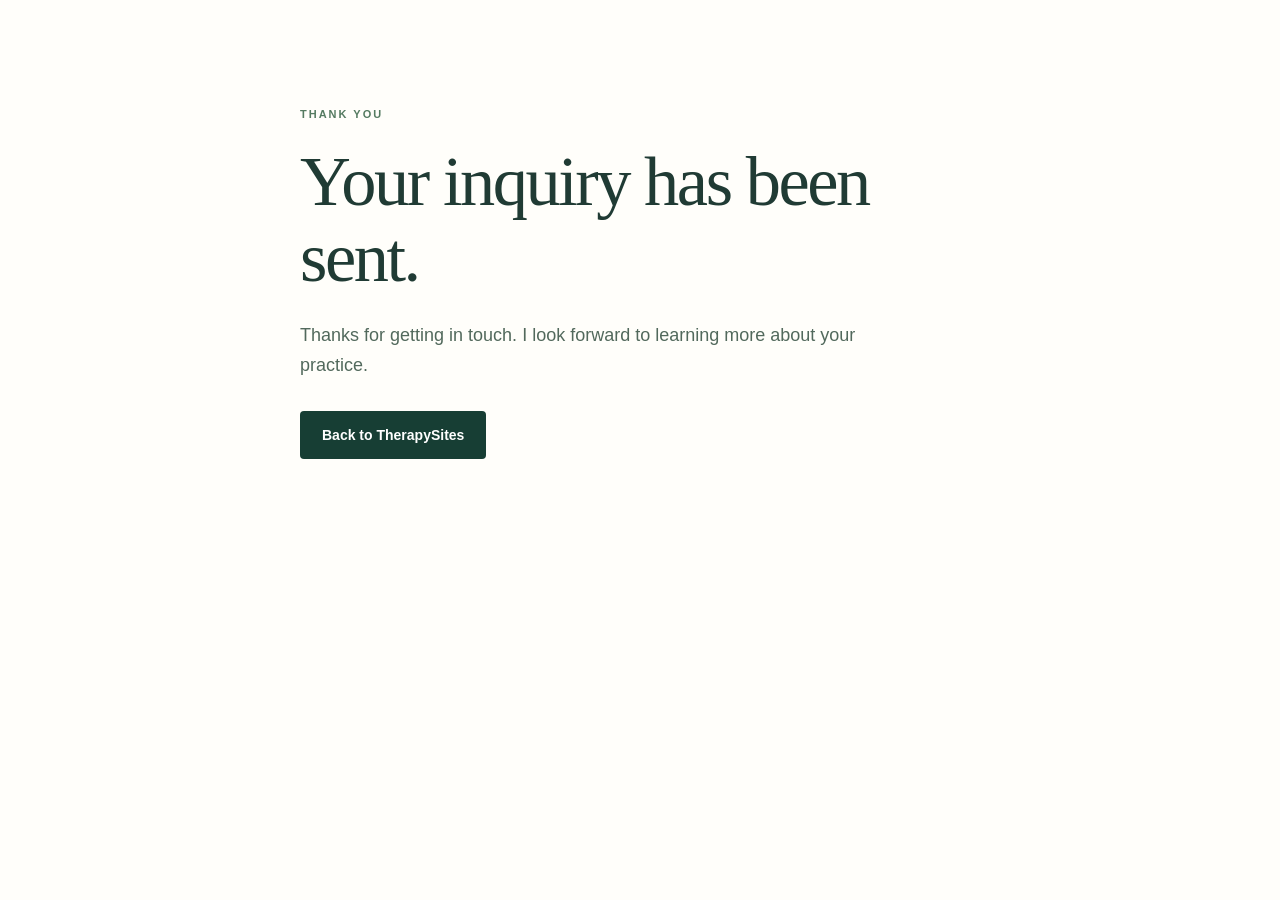
==== thanks.html @ f8072c71 "Update TherapySites homepage" ====
<!doctype html><html lang="en"><head><meta charset="utf-8"><meta name="viewport" content="width=device-width,initial-scale=1"><meta name="robots" content="noindex"><title>Thank you | TherapySites</title><link rel="icon" href="./therapy-icon.png"><link rel="stylesheet" href="./src/styles.css"></head><body><main class="section"><div class="wrap" style="max-width:680px"><p class="eyebrow">THANK YOU</p><h1>Your inquiry has been sent.</h1><p class="intro">Thanks for getting in touch. I look forward to learning more about your practice.</p><a class="button primary" href="https://therapysitesbynoah.com/">Back to TherapySites</a></div></main></body></html>
---- src/styles.css ----
:root{--forest:#173e34;--deep:#102f28;--cream:#f7f5ef;--paper:#fffefa;--ink:#203b34;--muted:#5b6d63;--line:#dce4da;--accent:#dbe7d8}*{box-sizing:border-box}html{scroll-behavior:smooth;scroll-padding-top:90px}body{margin:0;background:var(--paper);font-family:'DM Sans',sans-serif;color:var(--ink);line-height:1.65}a{color:inherit}.wrap{width:min(1160px,calc(100% - 48px));margin:auto}.header{background:#fffefa;position:sticky;top:0;z-index:5;border-bottom:1px solid #e7ebe3}.nav{height:80px;display:flex;align-items:center;justify-content:space-between;gap:24px}.brand{display:flex;align-items:center;gap:10px;text-decoration:none;font-size:22px;font-weight:700;letter-spacing:-1px;line-height:1}.brand>span>span{font-weight:400}.brand small{display:block;font-size:8px;letter-spacing:1.3px;margin-top:6px;font-weight:700}.brand-icon{background:var(--forest);color:#eef3e8;width:39px;height:39px;border-radius:11px;display:grid;place-items:center;font-size:26px}.nav nav{display:flex;gap:32px;font-size:14px;font-weight:600}.nav nav a{text-decoration:none}.nav-cta{border:1px solid #b8c8b9;padding:10px 18px;border-radius:4px;text-decoration:none;font-weight:700;font-size:13px}.nav-cta span{margin-left:18px}.hero{background:#f1f5ed}.hero-grid{display:grid;grid-template-columns:1.25fr .75fr;gap:8%;align-items:center;padding-top:80px;padding-bottom:70px}.eyebrow{font-size:11px;letter-spacing:2px;font-weight:700;color:#557b61;margin:0 0 20px}.dot{display:inline-block;width:8px;height:8px;background:#789c7e;border-radius:50%;margin-right:7px}h1,h2,.card-copy p{font-family:'DM Serif Display',Georgia,serif;font-weight:400;letter-spacing:-.035em;line-height:1.08}h1{font-size:clamp(48px,5.5vw,76px);margin:0;max-width:720px}em{font-weight:400;color:#718d71}.intro{font-size:18px;color:#52695c;max-width:580px;margin:26px 0 30px}.actions{display:flex;gap:26px;align-items:center;flex-wrap:wrap}.button{display:inline-flex;justify-content:center;align-items:center;gap:28px;border:0;text-decoration:none;padding:16px 22px;border-radius:4px;font:700 14px 'DM Sans',sans-serif;cursor:pointer}.primary{background:var(--forest);color:white}.primary:hover{background:#285849}.text-link{font-size:14px;font-weight:700;text-underline-offset:5px}.micro{font-size:12px;color:#63776b;margin-top:20px}.hero-card{background:white;padding:12px;box-shadow:0 20px 55px #264e3412;max-width:350px;justify-self:end;transform:rotate(2deg)}.portrait{background:#dee8d9;aspect-ratio:1.13;overflow:hidden}.portrait img{width:100%;height:100%;object-fit:cover;object-position:center 22%}.card-copy{padding:18px 12px 14px}.card-kicker{font-size:9px;letter-spacing:1.6px;color:#79907b;font-weight:700}.card-copy p{font-size:29px;margin:9px 0}.card-copy span{font-size:13px;color:var(--muted)}.hero-bottom{border-top:1px solid #d6e1d4;display:flex;justify-content:space-between;gap:20px;padding:20px 0;color:#718777;font-size:10px;font-weight:700;letter-spacing:1.5px}.section{padding:105px 0}.section-heading{display:flex;justify-content:space-between;gap:50px;align-items:end;margin-bottom:38px}.section-heading>p{max-width:365px;color:var(--muted);margin:0}h2{font-size:clamp(38px,4vw,55px);margin:0 0 20px}h3{font-size:19px;line-height:1.3;margin:0 0 10px}.projects{display:grid;grid-template-columns:1fr 1fr;gap:22px}.project{border:1px solid var(--line);background:white}.project-art{min-height:260px;padding:36px;display:flex;flex-direction:column;align-items:flex-start;justify-content:center}.rose{background:#eadfdc;color:#604d53}.rise{background:#dce7dd;color:#425c4d}.mock-label{font-size:9px;letter-spacing:2px;font-weight:700}.mock-name{font:40px/1.1 'DM Serif Display',Georgia,serif;margin-top:26px}.mock-name i{font-size:27px}.mock-rule{width:35px;height:1px;background:currentColor;margin:20px 0}.project-art>span{font-size:12px}.project-info{display:flex;justify-content:space-between;gap:16px;align-items:center;padding:22px}.project-info h3{font-size:17px;margin:0}.project-info p,.illustration-note{font-size:12px;color:var(--muted);margin:4px 0 0}.project-info a{font-size:12px;white-space:nowrap;font-weight:700;text-underline-offset:4px}.illustration-note{margin-top:14px}.support{background:#f4f5ef}.support-grid,.about-grid,.faq-grid,.contact-grid{display:grid;grid-template-columns:1fr 1fr;gap:12%;align-items:start}.support-grid>div:first-child>p:not(.eyebrow),.about p:not(.eyebrow),.contact-grid>div:first-child>p:not(.eyebrow){color:var(--muted);max-width:475px}.support-grid .text-link{display:inline-block;margin-top:16px}.support-list article{display:grid;grid-template-columns:42px 1fr;gap:15px;padding:22px 0;border-bottom:1px solid #d6ded3}.support-list article:first-child{padding-top:0}.support-list article>span,.steps article>span{font-size:11px;letter-spacing:1px;color:#789379;font-weight:700}.support-list p,.steps p{margin:0;color:var(--muted);font-size:15px}.steps{display:grid;grid-template-columns:repeat(3,1fr);gap:36px;border-top:1px solid var(--line)}.steps article{padding-top:24px}.steps h3{margin-top:30px}.about{background:#e9f0e6}.about-grid{align-items:center;gap:10%}.about-photo{height:390px;background:#d6e4d5;overflow:hidden}.about-photo img{width:100%;height:100%;object-fit:cover;object-position:center 25%}.about .text-link{display:inline-block;margin-top:12px}.questions details{border-bottom:1px solid var(--line);padding:19px 0}.questions details:first-child{border-top:1px solid var(--line)}summary{font-weight:700;cursor:pointer;list-style:none}summary::-webkit-details-marker{display:none}summary:after{content:'+';float:right;font-size:21px;color:#759279}details[open] summary:after{content:'−'}details p{font-size:15px;color:var(--muted)}.contact{background:var(--deep);padding:100px 0;color:#f5f7ef}.contact-grid{gap:11%}.contact .eyebrow{color:#a9c6a5}.contact h2{font-size:clamp(42px,4.5vw,60px)}.contact h2 em{color:#a8c7a7}.contact-grid>div:first-child>p:not(.eyebrow){color:#c4d4c6;font-size:17px}.contact-person{display:flex;align-items:center;gap:14px;margin:35px 0 24px;font-size:13px;color:#c1d1c5}.contact-person img{width:52px;height:52px;border-radius:50%;object-fit:cover}.contact-person strong{color:white}.direct{font-size:13px;color:#c3d3c6;line-height:2}.direct a{color:white}.form-card{background:white;color:var(--ink);padding:34px;border-radius:5px}.form-card h3{font-family:'DM Serif Display',Georgia,serif;font-size:28px;font-weight:400}.form-card>p{font-size:14px;color:var(--muted);margin:0 0 24px}.field{margin-bottom:17px}.field label{display:block;font-size:13px;font-weight:700;margin-bottom:7px}.field label span{color:#77867b;font-weight:400}.field input,.field textarea{width:100%;border:1px solid #c8d4c9;border-radius:3px;font:16px 'DM Sans',sans-serif;color:var(--ink);padding:12px;background:#fff;resize:vertical}.field input:focus,.field textarea:focus{outline:2px solid #638c6f;outline-offset:2px}.privacy-note{font-size:11px;color:#64766b;line-height:1.5}.submit{width:100%;margin-top:8px}.form-foot{text-align:center;font-size:12px;color:#718076;margin:12px 0 0}footer{background:#0d2822;color:#b4c6b7;padding:25px 0}.footer{display:flex;align-items:center;justify-content:space-between;gap:20px;font-size:12px}.footer .brand{color:white;font-size:19px}.footer .brand-icon{background:#d9e7d8;color:var(--forest);width:32px;height:32px;font-size:21px}a:focus-visible,button:focus-visible,summary:focus-visible{outline:3px solid #c09349;outline-offset:4px}@media(max-width:760px){.wrap{width:min(100% - 36px,560px)}.nav{height:70px}.nav nav{display:none}.nav-cta{padding:9px 12px}.hero-grid,.support-grid,.about-grid,.faq-grid,.contact-grid{grid-template-columns:1fr;gap:40px}.hero-grid{padding-top:60px;padding-bottom:45px}.hero-card{justify-self:center;max-width:300px;transform:rotate(1deg)}.hero-bottom{font-size:8px;gap:8px;letter-spacing:.6px}.section{padding:72px 0}.section-heading{display:block}.section-heading>p{margin-top:20px}.projects,.steps{grid-template-columns:1fr}.steps{gap:0}.steps article{padding:22px 0;border-bottom:1px solid var(--line)}.steps h3{margin-top:14px}.about-photo{height:320px}.contact{padding:75px 0}.form-card{padding:25px}.footer{align-items:flex-start;flex-direction:column}.project-art{min-height:230px}h1{font-size:49px}.intro{font-size:16px}}

.project-screenshot{display:block;aspect-ratio:1.8;overflow:hidden;background:#082d5d}.project-screenshot img{display:block;width:100%;height:100%;object-fit:cover;object-position:top center}
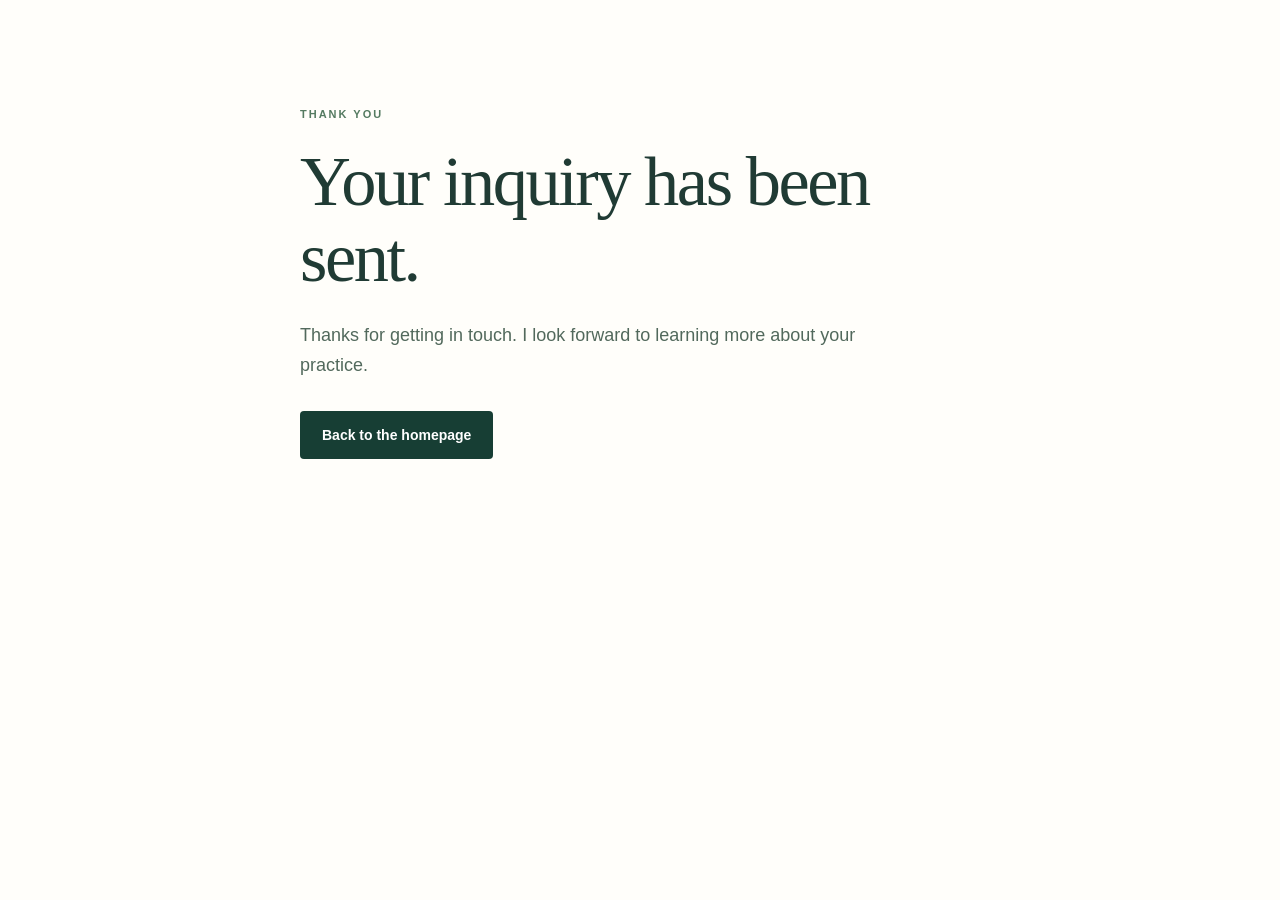
==== commit 03b2fb5a: "redesign" ====
--- a/thanks.html
+++ b/thanks.html
@@ -1 +1 @@
-<!doctype html><html lang="en"><head><meta charset="utf-8"><meta name="viewport" content="width=device-width,initial-scale=1"><meta name="robots" content="noindex"><title>Thank you | TherapySites</title><link rel="icon" href="./therapy-icon.png"><link rel="stylesheet" href="./src/styles.css"></head><body><main class="section"><div class="wrap" style="max-width:680px"><p class="eyebrow">THANK YOU</p><h1>Your inquiry has been sent.</h1><p class="intro">Thanks for getting in touch. I look forward to learning more about your practice.</p><a class="button primary" href="https://therapysitesbynoah.com/">Back to TherapySites</a></div></main></body></html>+<!doctype html><html lang="en"><head><meta charset="utf-8"><meta name="viewport" content="width=device-width,initial-scale=1"><meta name="robots" content="noindex"><title>Thank you | Noah Johannessen</title><link rel="icon" href="./therapy-icon.png"><link rel="stylesheet" href="./src/styles.css"></head><body><main class="section"><div class="wrap" style="max-width:680px"><p class="eyebrow">THANK YOU</p><h1>Your inquiry has been sent.</h1><p class="intro">Thanks for getting in touch. I look forward to learning more about your practice.</p><a class="button primary" href="https://therapysitesbynoah.com/">Back to the homepage</a></div></main></body></html>
